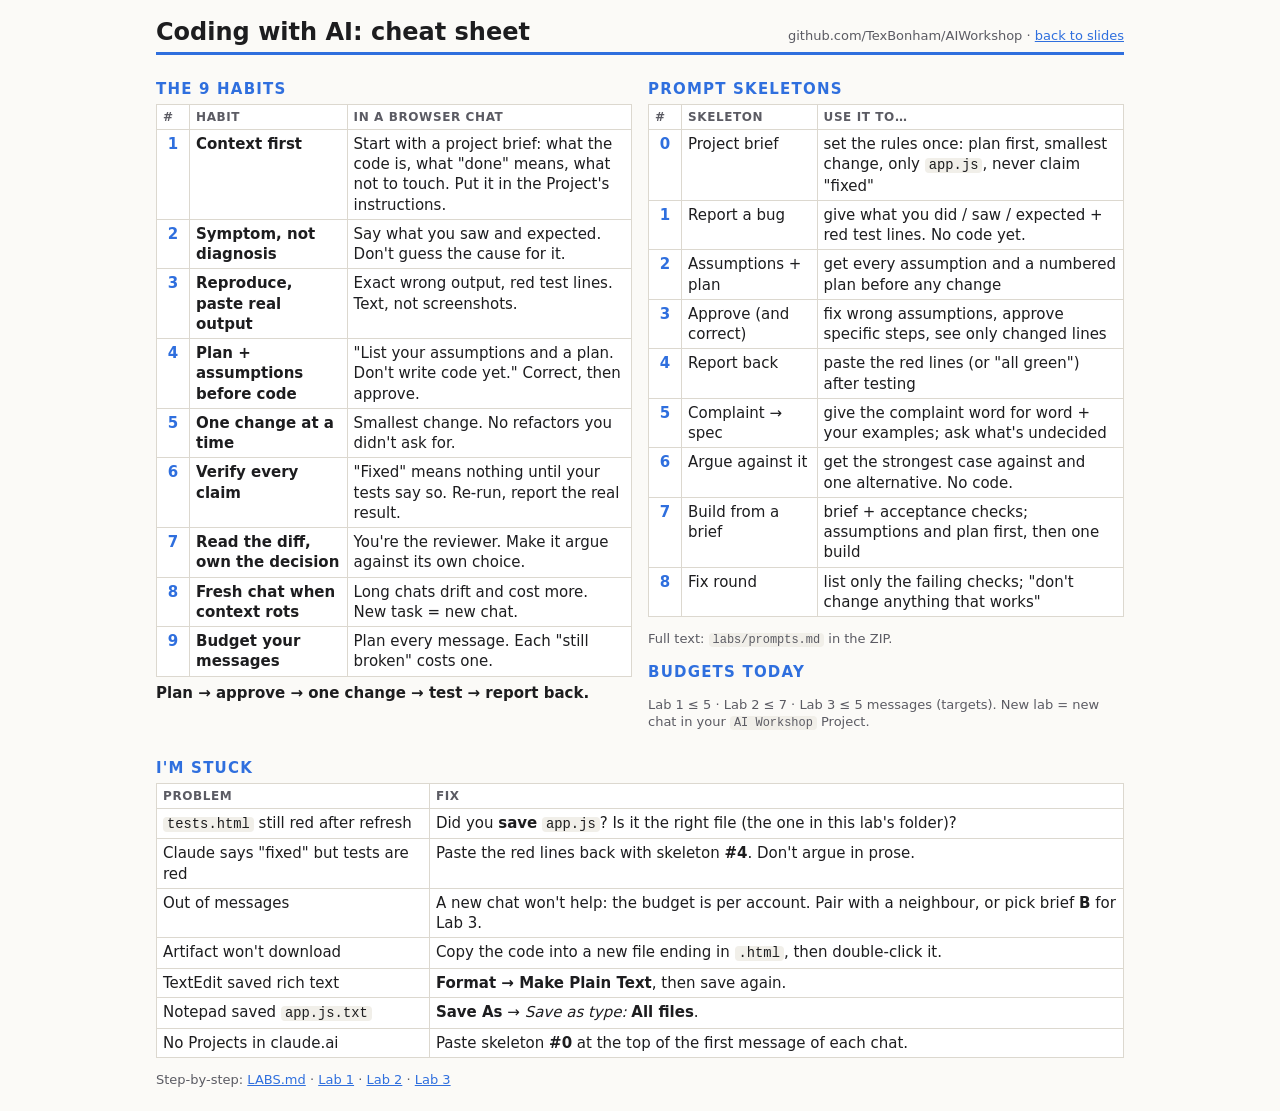
==== docs/cheatsheet.html @ 7f03ebe2 "Add AI workshop materials: slides, labs, prompts, setup and instructor tooling Three mini-labs (bug," ====
<!doctype html>
<html lang="en">
<head>
  <meta charset="utf-8">
  <meta name="viewport" content="width=device-width, initial-scale=1">
  <title>AI Coding Cheat Sheet</title>
  <meta name="description" content="One-page cheat sheet: nine habits for directing an AI coding assistant, the numbered prompt skeletons, and fixes for common problems.">
  <style>
    :root {
      --bg: #fbfaf7;
      --surface: #ffffff;
      --text: #1d1d1f;
      --muted: #5b5b63;
      --accent: #2f6fde;
      --border: #dcd8cf;
      --code-bg: #f1efe9;
      --font: system-ui, -apple-system, "Segoe UI", Roboto, "Helvetica Neue", Arial, sans-serif;
      --mono: ui-monospace, "Cascadia Code", "SF Mono", Menlo, Consolas, monospace;
    }

    @media (prefers-color-scheme: dark) {
      :root:not([data-theme="light"]) {
        --bg: #15161a;
        --surface: #1e2026;
        --text: #ecebe7;
        --muted: #a3a3ad;
        --accent: #7aa7ff;
        --border: #353844;
        --code-bg: #262932;
      }
    }

    :root[data-theme="dark"] {
      --bg: #15161a;
      --surface: #1e2026;
      --text: #ecebe7;
      --muted: #a3a3ad;
      --accent: #7aa7ff;
      --border: #353844;
      --code-bg: #262932;
    }

    * {
      box-sizing: border-box;
    }

    body {
      margin: 0;
      background: var(--bg);
      color: var(--text);
      font-family: var(--font);
      font-size: 15px;
      line-height: 1.35;
    }

    main {
      max-width: 1000px;
      margin: 0 auto;
      padding: 16px;
    }

    header {
      display: flex;
      flex-wrap: wrap;
      justify-content: space-between;
      align-items: baseline;
      gap: 8px;
      border-bottom: 3px solid var(--accent);
      margin-bottom: 10px;
    }

    h1 {
      font-size: 24px;
      margin: 0 0 4px;
    }

    h2 {
      font-size: 15px;
      text-transform: uppercase;
      letter-spacing: 0.08em;
      color: var(--accent);
      margin: 14px 0 4px;
    }

    a {
      color: var(--accent);
    }

    code {
      font-family: var(--mono);
      background: var(--code-bg);
      padding: 0 4px;
      border-radius: 4px;
      font-size: 0.92em;
      overflow-wrap: anywhere;
    }

    .wrap {
      overflow-x: auto;
    }

    table {
      border-collapse: collapse;
      width: 100%;
      background: var(--surface);
    }

    th,
    td {
      text-align: left;
      vertical-align: top;
      border: 1px solid var(--border);
      padding: 4px 6px;
    }

    th {
      font-size: 12px;
      color: var(--muted);
      text-transform: uppercase;
      letter-spacing: 0.05em;
    }

    td.n {
      width: 2.2em;
      text-align: center;
      font-weight: 700;
      color: var(--accent);
    }

    .grid {
      display: grid;
      grid-template-columns: 1fr;
      gap: 0 16px;
    }

    @media (min-width: 760px) {
      .grid {
        grid-template-columns: 1fr 1fr;
      }
    }

    .muted {
      color: var(--muted);
      font-size: 13px;
    }

    .loop {
      font-weight: 600;
      margin: 6px 0 0;
    }

    @media print {
      @page {
        size: letter portrait;
        margin: 0.4in;
      }

      :root {
        --bg: #ffffff;
        --surface: #ffffff;
        --text: #000000;
        --muted: #333333;
        --accent: #1a4fa8;
        --border: #999999;
        --code-bg: #eeeeee;
      }

      body {
        font-size: 9.5pt;
      }

      main {
        padding: 0;
        max-width: none;
      }

      h1 {
        font-size: 16pt;
      }

      h2 {
        font-size: 10pt;
        margin-top: 8px;
      }

      th,
      td {
        padding: 2px 5px;
      }

      .grid {
        grid-template-columns: 1fr 1fr;
      }

      .noprint {
        display: none;
      }
    }
  </style>
</head>
<body>
<main>
  <header>
    <h1>Coding with AI: cheat sheet</h1>
    <span class="muted">github.com/TexBonham/AIWorkshop · <a class="noprint" href="index.html">back to slides</a></span>
  </header>

  <div class="grid">
    <section>
      <h2>The 9 habits</h2>
      <div class="wrap">
      <table>
        <tr><th>#</th><th>Habit</th><th>In a browser chat</th></tr>
        <tr><td class="n">1</td><td><strong>Context first</strong></td><td>Start with a project brief: what the code is, what "done" means, what not to touch. Put it in the Project's instructions.</td></tr>
        <tr><td class="n">2</td><td><strong>Symptom, not diagnosis</strong></td><td>Say what you saw and expected. Don't guess the cause for it.</td></tr>
        <tr><td class="n">3</td><td><strong>Reproduce, paste real output</strong></td><td>Exact wrong output, red test lines. Text, not screenshots.</td></tr>
        <tr><td class="n">4</td><td><strong>Plan + assumptions before code</strong></td><td>"List your assumptions and a plan. Don't write code yet." Correct, then approve.</td></tr>
        <tr><td class="n">5</td><td><strong>One change at a time</strong></td><td>Smallest change. No refactors you didn't ask for.</td></tr>
        <tr><td class="n">6</td><td><strong>Verify every claim</strong></td><td>"Fixed" means nothing until your tests say so. Re-run, report the real result.</td></tr>
        <tr><td class="n">7</td><td><strong>Read the diff, own the decision</strong></td><td>You're the reviewer. Make it argue against its own choice.</td></tr>
        <tr><td class="n">8</td><td><strong>Fresh chat when context rots</strong></td><td>Long chats drift and cost more. New task = new chat.</td></tr>
        <tr><td class="n">9</td><td><strong>Budget your messages</strong></td><td>Plan every message. Each "still broken" costs one.</td></tr>
      </table>
      </div>
      <p class="loop">Plan → approve → one change → test → report back.</p>
    </section>
    <section>
      <h2>Prompt skeletons</h2>
      <div class="wrap">
      <table>
        <tr><th>#</th><th>Skeleton</th><th>Use it to…</th></tr>
        <tr><td class="n">0</td><td>Project brief</td><td>set the rules once: plan first, smallest change, only <code>app.js</code>, never claim "fixed"</td></tr>
        <tr><td class="n">1</td><td>Report a bug</td><td>give what you did / saw / expected + red test lines. No code yet.</td></tr>
        <tr><td class="n">2</td><td>Assumptions + plan</td><td>get every assumption and a numbered plan before any change</td></tr>
        <tr><td class="n">3</td><td>Approve (and correct)</td><td>fix wrong assumptions, approve specific steps, see only changed lines</td></tr>
        <tr><td class="n">4</td><td>Report back</td><td>paste the red lines (or "all green") after testing</td></tr>
        <tr><td class="n">5</td><td>Complaint → spec</td><td>give the complaint word for word + your examples; ask what's undecided</td></tr>
        <tr><td class="n">6</td><td>Argue against it</td><td>get the strongest case against and one alternative. No code.</td></tr>
        <tr><td class="n">7</td><td>Build from a brief</td><td>brief + acceptance checks; assumptions and plan first, then one build</td></tr>
        <tr><td class="n">8</td><td>Fix round</td><td>list only the failing checks; "don't change anything that works"</td></tr>
      </table>
      </div>
      <p class="muted">Full text: <code>labs/prompts.md</code> in the ZIP.</p>
      <h2>Budgets today</h2>
      <p class="muted">Lab 1 ≤ 5 · Lab 2 ≤ 7 · Lab 3 ≤ 5 messages (targets). New lab = new chat in your <code>AI Workshop</code> Project.</p>
    </section>
  </div>

  <h2>I'm stuck</h2>
  <div class="wrap">
  <table>
    <tr><th>Problem</th><th>Fix</th></tr>
    <tr><td><code>tests.html</code> still red after refresh</td><td>Did you <strong>save</strong> <code>app.js</code>? Is it the right file (the one in this lab's folder)?</td></tr>
    <tr><td>Claude says "fixed" but tests are red</td><td>Paste the red lines back with skeleton <strong>#4</strong>. Don't argue in prose.</td></tr>
    <tr><td>Out of messages</td><td>A new chat won't help: the budget is per account. Pair with a neighbour, or pick brief <strong>B</strong> for Lab 3.</td></tr>
    <tr><td>Artifact won't download</td><td>Copy the code into a new file ending in <code>.html</code>, then double-click it.</td></tr>
    <tr><td>TextEdit saved rich text</td><td><strong>Format → Make Plain Text</strong>, then save again.</td></tr>
    <tr><td>Notepad saved <code>app.js.txt</code></td><td><strong>Save As</strong> → <em>Save as type:</em> <strong>All files</strong>.</td></tr>
    <tr><td>No Projects in claude.ai</td><td>Paste skeleton <strong>#0</strong> at the top of the first message of each chat.</td></tr>
  </table>
  </div>
  <p class="muted">Step-by-step: <a href="https://github.com/TexBonham/AIWorkshop/blob/main/LABS.md">LABS.md</a> · <a href="https://github.com/TexBonham/AIWorkshop/blob/main/LABS.md#lab-1-the-bug-that-isnt-where-it-looks">Lab 1</a> · <a href="https://github.com/TexBonham/AIWorkshop/blob/main/LABS.md#lab-2-the-complaint">Lab 2</a> · <a href="https://github.com/TexBonham/AIWorkshop/blob/main/LABS.md#lab-3-build-from-a-brief">Lab 3</a></p>
</main>
</body>
</html>
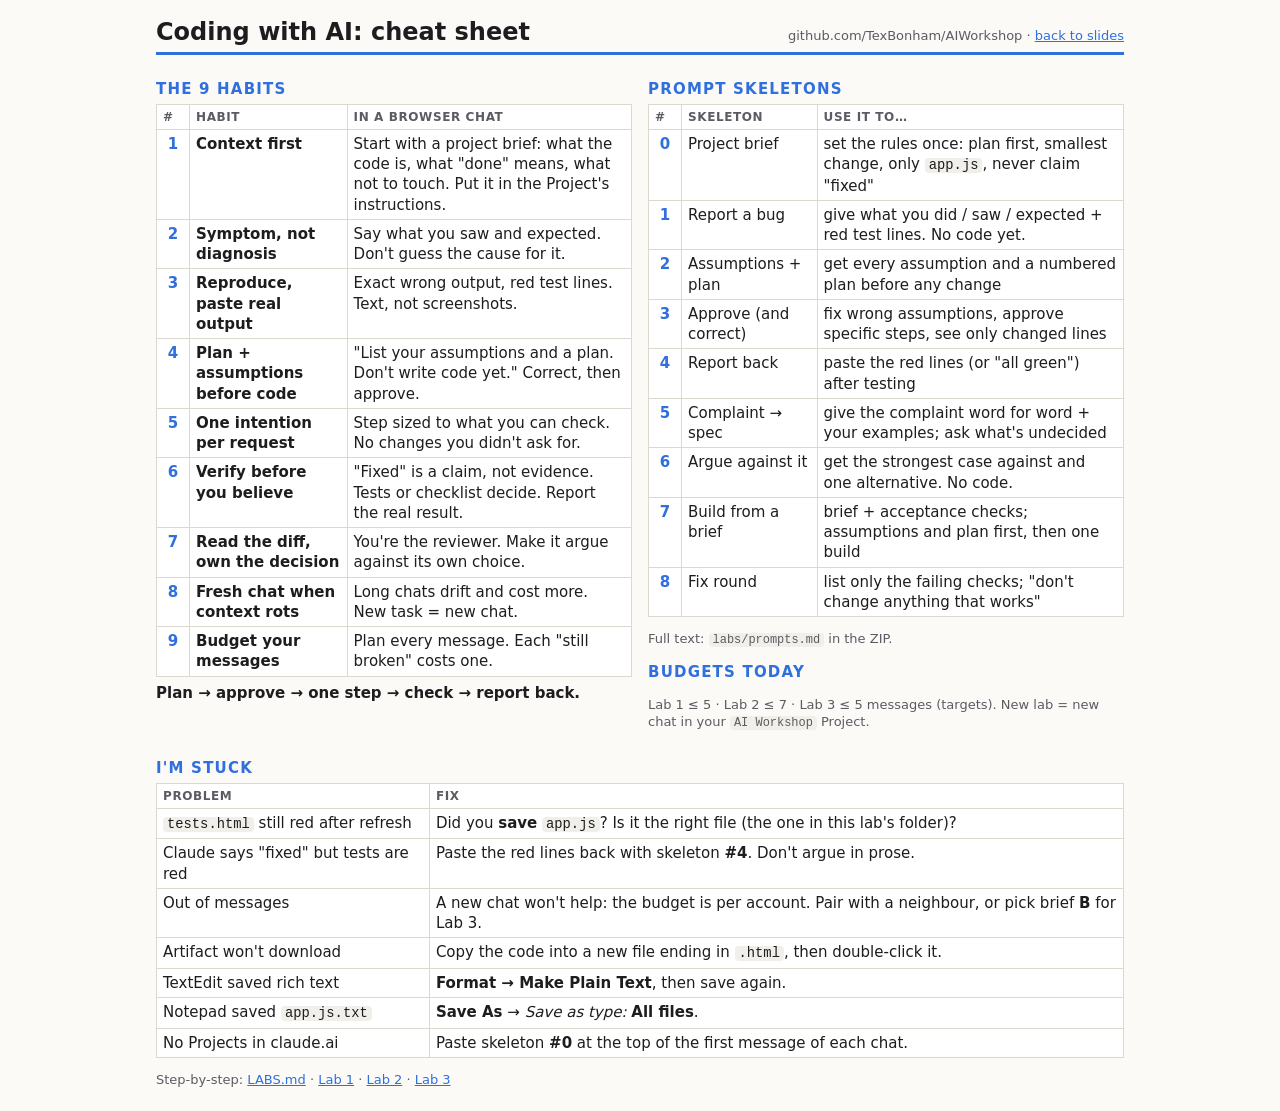
==== commit b611ce61: "Reword habits 5 and 6 so they hold at project scale One intention per request, sized to what you can" ====
--- a/docs/cheatsheet.html
+++ b/docs/cheatsheet.html
@@ -215,14 +215,14 @@
         <tr><td class="n">2</td><td><strong>Symptom, not diagnosis</strong></td><td>Say what you saw and expected. Don't guess the cause for it.</td></tr>
         <tr><td class="n">3</td><td><strong>Reproduce, paste real output</strong></td><td>Exact wrong output, red test lines. Text, not screenshots.</td></tr>
         <tr><td class="n">4</td><td><strong>Plan + assumptions before code</strong></td><td>"List your assumptions and a plan. Don't write code yet." Correct, then approve.</td></tr>
-        <tr><td class="n">5</td><td><strong>One change at a time</strong></td><td>Smallest change. No refactors you didn't ask for.</td></tr>
-        <tr><td class="n">6</td><td><strong>Verify every claim</strong></td><td>"Fixed" means nothing until your tests say so. Re-run, report the real result.</td></tr>
+        <tr><td class="n">5</td><td><strong>One intention per request</strong></td><td>Step sized to what you can check. No changes you didn't ask for.</td></tr>
+        <tr><td class="n">6</td><td><strong>Verify before you believe</strong></td><td>"Fixed" is a claim, not evidence. Tests or checklist decide. Report the real result.</td></tr>
         <tr><td class="n">7</td><td><strong>Read the diff, own the decision</strong></td><td>You're the reviewer. Make it argue against its own choice.</td></tr>
         <tr><td class="n">8</td><td><strong>Fresh chat when context rots</strong></td><td>Long chats drift and cost more. New task = new chat.</td></tr>
         <tr><td class="n">9</td><td><strong>Budget your messages</strong></td><td>Plan every message. Each "still broken" costs one.</td></tr>
       </table>
       </div>
-      <p class="loop">Plan → approve → one change → test → report back.</p>
+      <p class="loop">Plan → approve → one step → check → report back.</p>
     </section>
     <section>
       <h2>Prompt skeletons</h2>
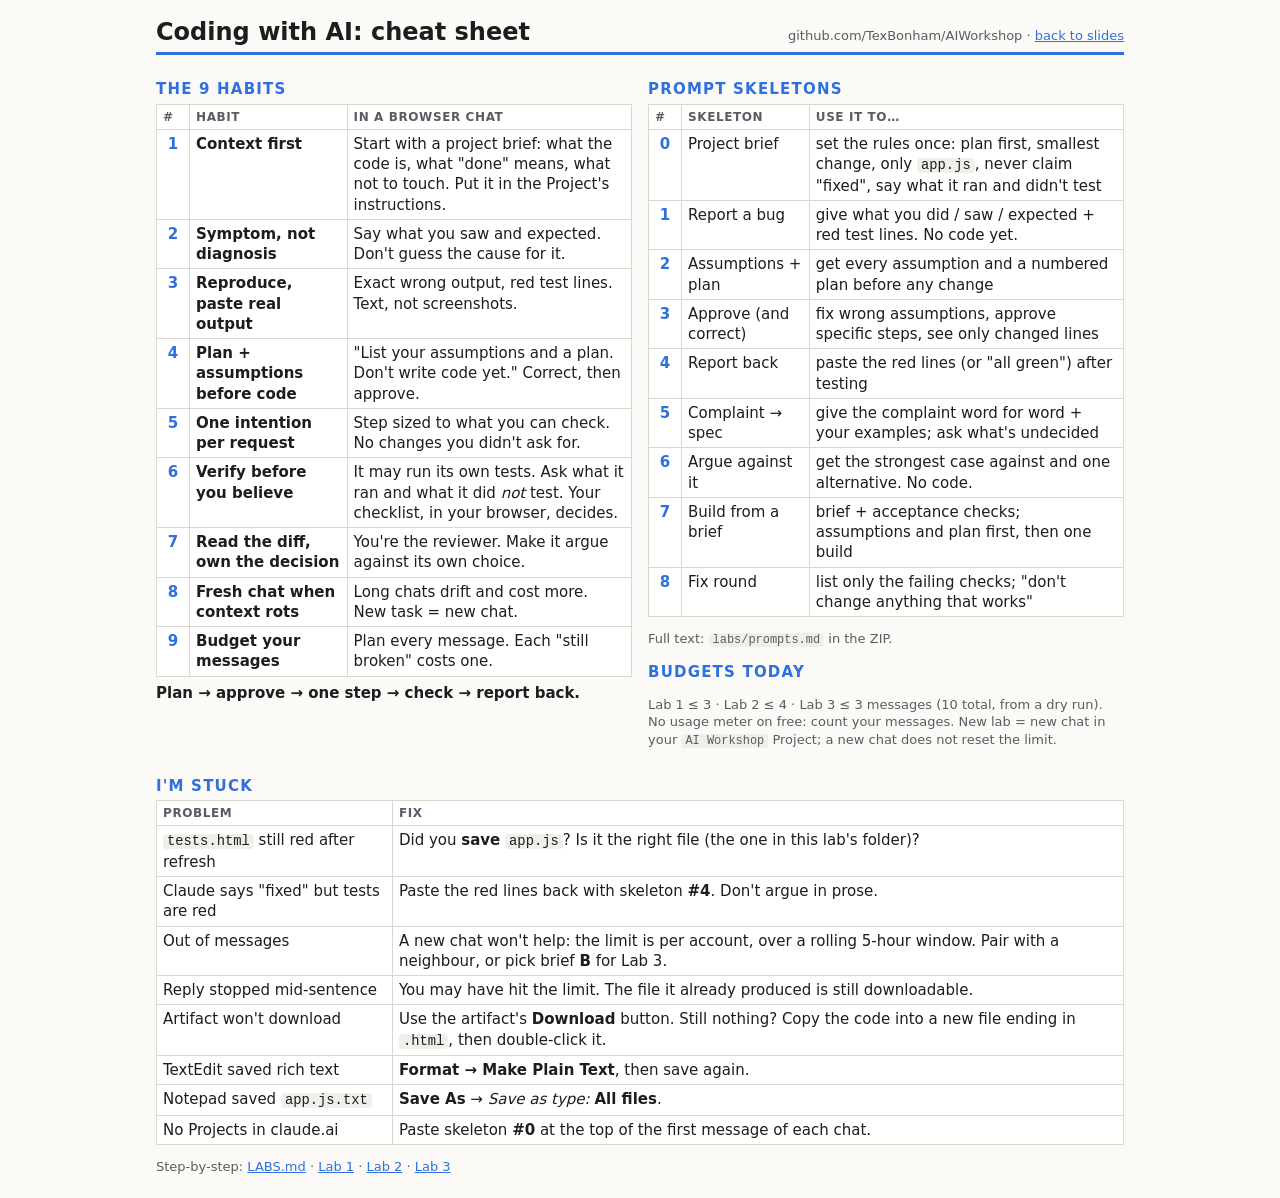
==== commit fbaf6438: "Apply Gate 3 dry-run findings: budgets 3/4/3, habit 6 wording, no usage meter on free Fresh free acc" ====
--- a/docs/cheatsheet.html
+++ b/docs/cheatsheet.html
@@ -216,7 +216,7 @@
         <tr><td class="n">3</td><td><strong>Reproduce, paste real output</strong></td><td>Exact wrong output, red test lines. Text, not screenshots.</td></tr>
         <tr><td class="n">4</td><td><strong>Plan + assumptions before code</strong></td><td>"List your assumptions and a plan. Don't write code yet." Correct, then approve.</td></tr>
         <tr><td class="n">5</td><td><strong>One intention per request</strong></td><td>Step sized to what you can check. No changes you didn't ask for.</td></tr>
-        <tr><td class="n">6</td><td><strong>Verify before you believe</strong></td><td>"Fixed" is a claim, not evidence. Tests or checklist decide. Report the real result.</td></tr>
+        <tr><td class="n">6</td><td><strong>Verify before you believe</strong></td><td>It may run its own tests. Ask what it ran and what it did <em>not</em> test. Your checklist, in your browser, decides.</td></tr>
         <tr><td class="n">7</td><td><strong>Read the diff, own the decision</strong></td><td>You're the reviewer. Make it argue against its own choice.</td></tr>
         <tr><td class="n">8</td><td><strong>Fresh chat when context rots</strong></td><td>Long chats drift and cost more. New task = new chat.</td></tr>
         <tr><td class="n">9</td><td><strong>Budget your messages</strong></td><td>Plan every message. Each "still broken" costs one.</td></tr>
@@ -229,7 +229,7 @@
       <div class="wrap">
       <table>
         <tr><th>#</th><th>Skeleton</th><th>Use it to…</th></tr>
-        <tr><td class="n">0</td><td>Project brief</td><td>set the rules once: plan first, smallest change, only <code>app.js</code>, never claim "fixed"</td></tr>
+        <tr><td class="n">0</td><td>Project brief</td><td>set the rules once: plan first, smallest change, only <code>app.js</code>, never claim "fixed", say what it ran and didn't test</td></tr>
         <tr><td class="n">1</td><td>Report a bug</td><td>give what you did / saw / expected + red test lines. No code yet.</td></tr>
         <tr><td class="n">2</td><td>Assumptions + plan</td><td>get every assumption and a numbered plan before any change</td></tr>
         <tr><td class="n">3</td><td>Approve (and correct)</td><td>fix wrong assumptions, approve specific steps, see only changed lines</td></tr>
@@ -242,7 +242,7 @@
       </div>
       <p class="muted">Full text: <code>labs/prompts.md</code> in the ZIP.</p>
       <h2>Budgets today</h2>
-      <p class="muted">Lab 1 ≤ 5 · Lab 2 ≤ 7 · Lab 3 ≤ 5 messages (targets). New lab = new chat in your <code>AI Workshop</code> Project.</p>
+      <p class="muted">Lab 1 ≤ 3 · Lab 2 ≤ 4 · Lab 3 ≤ 3 messages (10 total, from a dry run). No usage meter on free: count your messages. New lab = new chat in your <code>AI Workshop</code> Project; a new chat does not reset the limit.</p>
     </section>
   </div>
 
@@ -252,8 +252,9 @@
     <tr><th>Problem</th><th>Fix</th></tr>
     <tr><td><code>tests.html</code> still red after refresh</td><td>Did you <strong>save</strong> <code>app.js</code>? Is it the right file (the one in this lab's folder)?</td></tr>
     <tr><td>Claude says "fixed" but tests are red</td><td>Paste the red lines back with skeleton <strong>#4</strong>. Don't argue in prose.</td></tr>
-    <tr><td>Out of messages</td><td>A new chat won't help: the budget is per account. Pair with a neighbour, or pick brief <strong>B</strong> for Lab 3.</td></tr>
-    <tr><td>Artifact won't download</td><td>Copy the code into a new file ending in <code>.html</code>, then double-click it.</td></tr>
+    <tr><td>Out of messages</td><td>A new chat won't help: the limit is per account, over a rolling 5-hour window. Pair with a neighbour, or pick brief <strong>B</strong> for Lab 3.</td></tr>
+    <tr><td>Reply stopped mid-sentence</td><td>You may have hit the limit. The file it already produced is still downloadable.</td></tr>
+    <tr><td>Artifact won't download</td><td>Use the artifact's <strong>Download</strong> button. Still nothing? Copy the code into a new file ending in <code>.html</code>, then double-click it.</td></tr>
     <tr><td>TextEdit saved rich text</td><td><strong>Format → Make Plain Text</strong>, then save again.</td></tr>
     <tr><td>Notepad saved <code>app.js.txt</code></td><td><strong>Save As</strong> → <em>Save as type:</em> <strong>All files</strong>.</td></tr>
     <tr><td>No Projects in claude.ai</td><td>Paste skeleton <strong>#0</strong> at the top of the first message of each chat.</td></tr>
